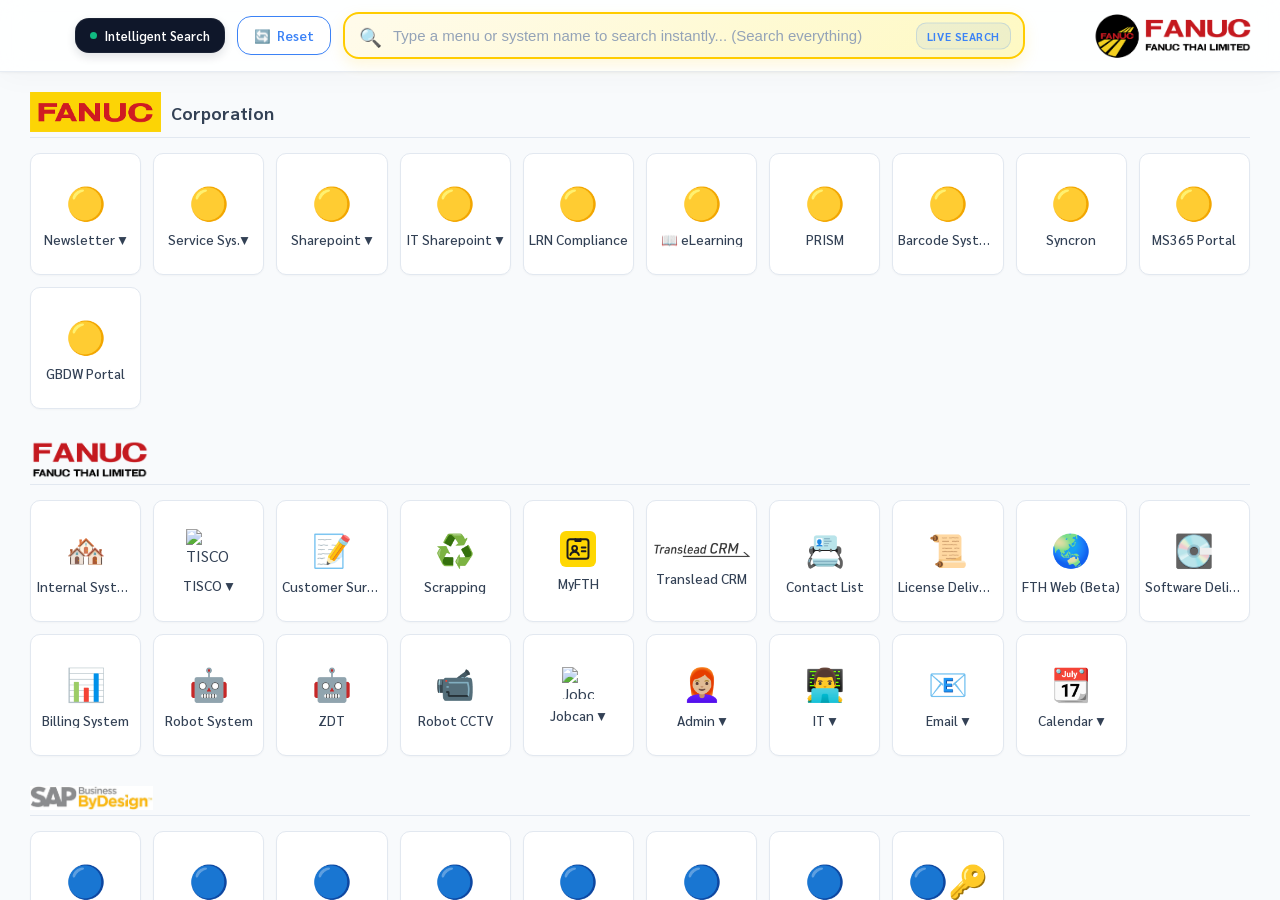
==== index.html @ 134bfa72 "MyFTH: move app to /myFTH/ (old /fth-one/ forwards), hub link updated - App folder fth-one -> myFTH " ====
<!DOCTYPE html>
<!-- Last updated: 2026-09-13 16:11 (commit by Weerachai) -->
<html lang="th">
<head>
    <meta charset="UTF-8">
    <meta name="viewport" content="width=device-width, initial-scale=1.0">
    <title>FTH One Links</title>
    <link rel="icon" type="image/png" href="images/favicon.png">
    <link rel="apple-touch-icon" href="images/favicon.png">
    <script>
        // เปลี่ยน IP/domain ของเซิร์ฟเวอร์ภายในตรงนี้ที่เดียว — ลิงก์ทั้งหมดที่มี class "lan-link" จะอัปเดตตาม
        const LAN_HOST = 'http://10.33.16.247';
    </script>
    <link href="https://fonts.googleapis.com/css2?family=Sarabun:wght@300;400;500;600&display=swap" rel="stylesheet">
    <style>
        /* --- ตั้งค่าพื้นฐาน --- */
        :root {
            --main-bg: #f8fafc;
            --accent-color: #3b82f6;
            --text-color: #334155;
            --success-color: #10b981;
        }

        body {
            font-family: 'Sarabun', sans-serif;
            margin: 0;
            display: flex;
            height: 100vh;
            background-color: var(--main-bg);
            overflow: hidden;
        }



        /* --- Main Content --- */
        main {
            flex: 1;
            display: flex;
            flex-direction: column;
            position: relative;
            margin-left: 0;
            width: 100%;
        }

        .top-bar {
            background: rgba(255, 255, 255, 0.85);
            backdrop-filter: blur(12px);
            -webkit-backdrop-filter: blur(12px);
            padding: 12px 24px;
            box-shadow: 0 4px 30px rgba(0, 0, 0, 0.03), 0 1px 3px rgba(0,0,0,0.05);
            display: flex;
            align-items: center;
            justify-content: space-between;
            z-index: 1000;
            position: sticky;
            top: 0;
            gap: 16px;
            border-bottom: 1px solid rgba(226, 232, 240, 0.8);
        }

        .search-container {
            display: flex;
            align-items: center;
            gap: 12px;
            flex: 1;
            width: 100%;
            max-width: 950px;
            margin: 0 auto;
        }

        .search-wrapper {
            position: relative;
            flex: 1;
            min-width: 0;
        }

        .search-input {
            width: 100%;
            padding: 13px 105px 13px 48px;
            border-radius: 16px;
            border: 2.5px solid #ffcc00;
            background: linear-gradient(135deg, #fffbeb, #fef9c3);
            font-size: 15px;
            font-weight: 600;
            color: #0f172a;
            outline: none;
            box-sizing: border-box;
            transition: all 0.25s cubic-bezier(0.4, 0, 0.2, 1);
            box-shadow: 0 6px 15px rgba(255, 204, 0, 0.15);
        }

        .search-input:focus {
            transform: translateY(-1px);
            border-color: #3b82f6;
            background: #ffffff;
            box-shadow: 0 12px 25px rgba(59, 130, 246, 0.2);
        }

        .search-input::placeholder {
            color: #94a3b8;
            font-weight: 400;
        }

        .search-shortcut-badge {
            position: absolute;
            right: 14px;
            top: 50%;
            transform: translateY(-50%);
            background: rgba(59, 130, 246, 0.08);
            border: 1px solid rgba(59, 130, 246, 0.2);
            color: #3b82f6;
            padding: 5px 10px;
            border-radius: 10px;
            font-size: 0.7rem;
            font-weight: 700;
            display: flex;
            align-items: center;
            gap: 4px;
            pointer-events: none;
            letter-spacing: 0.05em;
            transition: all 0.2s;
        }

        .search-wrapper:focus-within .search-shortcut-badge {
            background: linear-gradient(135deg, #3b82f6, #8b5cf6);
            color: white;
            border-color: transparent;
            box-shadow: 0 4px 8px rgba(59, 130, 246, 0.25);
        }

        .search-badge {
            background: #0f172a;
            color: #ffffff;
            padding: 8px 14px;
            border-radius: 14px;
            font-size: 0.8rem;
            font-weight: 600;
            display: flex;
            align-items: center;
            gap: 8px;
            box-shadow: 0 4px 10px rgba(15, 23, 42, 0.12);
            white-space: nowrap;
            border: 1px solid rgba(255, 255, 255, 0.05);
        }

        .live-dot {
            width: 7px;
            height: 7px;
            background-color: #10b981;
            border-radius: 50%;
            display: inline-block;
            animation: live-blink 1.5s infinite;
        }

        @keyframes live-blink {
            0% { transform: scale(1); opacity: 1; box-shadow: 0 0 0 0 rgba(16, 185, 129, 0.6); }
            70% { transform: scale(1.3); opacity: 0.4; box-shadow: 0 0 0 5px rgba(16, 185, 129, 0); }
            100% { transform: scale(1); opacity: 1; box-shadow: 0 0 0 0 rgba(16, 185, 129, 0); }
        }

        .btn-home {
            padding: 10px 16px;
            border-radius: 14px;
            border: 1px solid #cbd5e1;
            background: white;
            cursor: pointer;
            display: flex;
            align-items: center;
            gap: 6px;
            font-family: 'Sarabun';
            font-weight: 600;
            color: var(--text-color);
            white-space: nowrap;
            flex-shrink: 0;
            transition: all 0.2s;
            box-shadow: 0 2px 6px rgba(0,0,0,0.02);
        }

        .btn-home:hover {
            background: #f8fafc;
            border-color: #cbd5e1;
            transform: translateY(-1px);
            box-shadow: 0 4px 10px rgba(0,0,0,0.06);
        }

        .search-icon {
            position: absolute;
            left: 16px;
            top: 50%;
            transform: translateY(-50%);
            color: #3b82f6;
            font-size: 1.15rem;
            pointer-events: none;
            transition: all 0.2s;
        }

        .search-wrapper:focus-within .search-icon {
            color: #1d4ed8;
            transform: translateY(-50%) scale(1.08);
        }

        .content-area {
            flex: 1;
            padding: 20px 30px;
            overflow-y: auto;
            scroll-behavior: smooth;
        }

        .section-wrapper { margin-bottom: 30px; }

        .section-title {
            font-size: 1.1rem;
            color: var(--text-color);
            margin-bottom: 15px;
            font-weight: 600;
            display: flex;
            align-items: center;
            border-bottom: 1px solid #e2e8f0;
            padding-bottom: 5px;
        }

        .grid-links {
            display: grid;
            grid-template-columns: repeat(auto-fill, minmax(110px, 1fr)); 
            gap: 12px;
        }

        .link-box {
            background: white;
            padding: 15px 5px;
            border-radius: 10px;
            text-decoration: none;
            color: var(--text-color);
            display: flex;
            flex-direction: column;
            align-items: center;
            justify-content: center;
            box-shadow: 0 1px 2px rgba(0,0,0,0.03);
            border: 1px solid #e2e8f0;
            transition: all 0.15s;
            cursor: pointer;
            position: relative;
            min-height: 90px;
        }

        .link-box:hover {
            transform: translateY(-2px);
            box-shadow: 0 5px 15px rgba(0,0,0,0.08);
            border-color: var(--accent-color);
            color: var(--accent-color);
            z-index: 50;
        }

        .emoji-icon {
            font-size: 2rem;
            margin-bottom: 8px;
        }

        .link-name {
            font-weight: 500;
            font-size: 0.85rem;
            text-align: center;
            line-height: 1.2;
            overflow: hidden;
            white-space: nowrap;
            text-overflow: ellipsis;
            width: 100%;
            padding: 0 5px;
        }

        .dropdown-menu {
            display: none;
            position: absolute;
            top: 95%; 
            left: 0;
            width: 200px; 
            background: white;
            border: 1px solid #e2e8f0;
            border-radius: 8px;
            box-shadow: 0 10px 20px rgba(0,0,0,0.1);
            overflow: visible; 
            z-index: 101;
        }

        .link-box:hover .dropdown-menu,
        .link-box.active .dropdown-menu {
            display: block;
        }

        .link-box.active {
            border-color: var(--accent-color);
            box-shadow: 0 5px 15px rgba(0,0,0,0.08);
        }

        .sub-link {
            display: block;
            padding: 8px 12px;
            text-align: left;
            text-decoration: none;
            color: #334155;
            font-size: 0.85rem;
            border-bottom: 1px solid #f1f5f9;
        }
        .sub-link:hover { background-color: #eff6ff; color: var(--accent-color); }
        .sub-link:last-child { border-bottom: none; }

        /* --- VPN Copy Styling --- */
        .vpn-copy-container {
            padding: 10px 12px;
            background: #f8fafc;
            border-top: 1px solid #e2e8f0;
            display: flex;
            flex-direction: column;
            gap: 6px;
        }
        .vpn-label {
            font-size: 0.7rem;
            color: #64748b;
            font-weight: bold;
            text-transform: uppercase;
            letter-spacing: 0.025em;
        }
        .copy-btn {
            display: flex;
            align-items: center;
            justify-content: space-between;
            background: white;
            border: 1px solid #cbd5e1;
            padding: 6px 10px;
            border-radius: 6px;
            cursor: pointer;
            font-size: 0.75rem;
            color: var(--accent-color);
            transition: all 0.2s;
            width: 100%;
            box-sizing: border-box;
            word-break: break-all;
            text-align: left;
            font-family: 'Sarabun', sans-serif;
            outline: none;
        }
        .copy-btn:hover {
            background: #f1f5f9;
            border-color: var(--accent-color);
        }

        /* --- Hover Info Box --- */
        .hover-wrapper { position: relative; }
        .copy-box {
            display: none;
            position: absolute;
            left: 100%;
            top: -50px;
            width: 250px;
            background: #ffffff;
            border: 1px solid #cbd5e1;
            border-radius: 8px;
            padding: 15px;
            box-shadow: 5px 5px 20px rgba(0,0,0,0.2);
            z-index: 9999;
            font-size: 0.9rem;
            color: #334155;
            text-align: left;
        }
        .copy-box::before {
            content: "";
            position: absolute;
            top: 60px;
            right: 100%; 
            border-width: 8px;
            border-style: solid;
            border-color: transparent #ffffff transparent transparent;
        }
        .hover-wrapper:hover .copy-box { display: block; }

        footer {
            text-align: center;
            color: #cbd5e1;
            font-size: 0.75rem;
            margin-top: 30px;
            padding-bottom: 20px;
        }
        mark { background: yellow; color: black; border-radius: 2px; }

        /* --- Logo protection (deterrent only: no drag / long-press save / selection) --- */
        .section-title img, .brand-logo {
            pointer-events: none;
            user-select: none;
            -webkit-user-select: none;
            -webkit-user-drag: none;
            -webkit-touch-callout: none;
        }

        /* --- Responsive Styles for Mobile Layout --- */
        @media (max-width: 768px) {
            .brand-logo { display: none; }
            .top-bar {
                padding: 10px 14px;
                gap: 8px;
            }

            .search-container {
                gap: 8px;
            }

            /* Hide the Intelligent Search badge on mobile to free up space */
            .search-badge {
                display: none;
            }

            /* Hide shortcut badge on mobile since there are no physical keyboard shortcuts */
            .search-shortcut-badge {
                display: none;
            }

            /* Optimize input sizing and typing padding on mobile */
            .search-input {
                padding: 10px 14px 10px 42px;
                font-size: 14px;
                border-radius: 12px;
                border-width: 2px;
            }

            .search-icon {
                left: 14px;
                font-size: 1rem;
            }

            .btn-home {
                padding: 8px 12px;
                border-radius: 12px;
                font-size: 0.85rem;
            }
        }

    </style>
</head>
<body>

<main>
    <div class="top-bar">
        <div class="search-container">
            <div class="search-badge">
                <span class="live-dot"></span>
                <span>Intelligent Search</span>
            </div>
            <button onclick="clearSearch()" class="btn-home" style="color: var(--accent-color); border-color: var(--accent-color);">
                🔄 <span>Reset</span>
            </button>
            <div class="search-wrapper">
                <span class="search-icon">🔍</span>
                <input type="text" id="searchInput" class="search-input" placeholder="Type a menu or system name to search instantly... (Search everything)" />
                <div class="search-shortcut-badge">
                    <span>LIVE SEARCH</span>
                </div>
            </div>
        </div>
        <img class="brand-logo" src="images/FANUC%20THAI%20LIMITED.png" alt="FANUC THAI LIMITED" style="height: 52px; width: auto; flex-shrink: 0; margin: -4px 0;">
    </div>

    <div class="content-area">
        <div id="FHQ" class="section-wrapper">
            <div class="section-title">
                <img src="[data-uri]" alt="FHQ" style="height: 40px; margin-right: 10px; object-fit: contain;">
                <b>Corporation</b>
            </div>
            <div class="grid-links">
                <div class="link-box">
                    <span class="emoji-icon">🟡</span> <span class="link-name">Newsletter ▼</span>
                    <div class="dropdown-menu">
                        <a href="#" data-path="/fth/Newsletter/Vol4.pdf" target="_blank" class="sub-link lan-link">Vol.4 Storage Media</a>
                        <a href="#" data-path="/fth/Newsletter/Vol3.pdf" target="_blank" class="sub-link lan-link">Vol.3 Password</a>
                        <a href="#" data-path="/fth/Newsletter/Vol2.pdf" target="_blank" class="sub-link lan-link">Vol.2 AI</a>
                        <a href="#" data-path="/fth/Newsletter/Vol1.pdf" target="_blank" class="sub-link lan-link">Vol.1 Social Eng</a>
                    </div>
                </div>

                <div class="link-box">
                    <span class="emoji-icon">🟡</span> <span class="link-name">Service Sys.▼</span>
                    <div class="dropdown-menu">
                        <a href="https://ftdb.one.fanuc.com/sites/techdocs/common" target="_blank" class="sub-link">TechDocs</a>
                        <a href="http://srsearch.one.fanuc.com/" target="_blank" class="sub-link">SR Search</a>
                        <div class="hover-wrapper">
                            <a href="http://do.all.fanuc.co.jp/fanuc/html5/login.html?" target="_blank" class="sub-link">Do!Book ℹ️</a>
                            <div class="copy-box">
                                <div style="font-weight: bold; color: #3b82f6;">Device Authorization:</div>
                                ID: <b>APAC</b> | Pass: <b>MvMAKq85</b>
                            </div>
                        </div>
                        <a href="https://alarmsearch.one.fanuc.com/Search.aspx" target="_blank" class="sub-link">Alarm & Parameter</a>
                        <a href="http://dparts.one.fanuc.com/" target="_blank" class="sub-link">Digital Parts Manual</a>
                        <a href="http://fhq00007e35.all.fanuc.co.jp/redmine/login" target="_blank" class="sub-link">IoT RedMine</a>
                        <a href="https://www3.business.fanuc.co.jp/CNC/option/Overseas/socm01p01/" target="_blank" class="sub-link">Option</a>
                        <a href="http://143.201.202.5/IFSS/ifcm01p01" target="_blank" class="sub-link">GSIS (Office)</a>
                        <a href="http://gsis.one.fanuc.com/IFSS/ifcm01p01/" target="_blank" class="sub-link">GSIS (Outside)</a>
                        <a href="https://bomgenerator.one.fanuc.com/bomgenerator/" target="_blank" class="sub-link">BOM GENERATOR</a>
						<a href="https://ftp.one.fanuc.com/" target="_blank" class="sub-link">FTP of FANUC</a>		
                    </div>
                </div>

                <div class="link-box">
                    <span class="emoji-icon">🟡</span> <span class="link-name">Sharepoint ▼</span>
                    <div class="dropdown-menu">
                        <a href="https://fanuc.sharepoint.com/" target="_blank" class="sub-link">Main</a>
                        <a href="https://fanuc-my.sharepoint.com/" target="_blank" class="sub-link">Own One-Drive</a>
                        <a href="https://fanuc.sharepoint.com/sites/FHQ-G-GlobalService/FSC/SitePages/Home.aspx" target="_blank" class="sub-link">FSC</a>
                        <a href="https://fanuc.sharepoint.com/sites/FHQ-G-GlobalService/SitePages/Home.aspx" target="_blank" class="sub-link">Global Service Site</a>
                        <a href="https://fanuc.sharepoint.com/sites/FHQ-G-2020L0003/IA/IA_FTH2025/Shared%20Documents" target="_blank" class="sub-link">Internal Audit</a>
                        <a href="https://fanuc.sharepoint.com/sites/FHQ-G-2025B0002" target="_blank" class="sub-link">Information Security</a>
                        <a href="https://fanuc.sharepoint.com/sites/FHQ-G-2025F0001" target="_blank" class="sub-link">South East Asia</a>
                        <a href="https://fanuc.sharepoint.com/sites/FHQ-G-2025C0002/SitePages/Regulations-in-each.aspx" target="_blank" class="sub-link">Regulations in FTH</a>
						<a href="https://fanuc.sharepoint.com/sites/FHQ-G-2025D0002" target="_blank" class="sub-link">FIELD system Basic Package Global Sales HUB</a>
                    </div>
                </div>

                <div class="link-box">
                    <span class="emoji-icon">🟡</span> <span class="link-name">IT Sharepoint ▼</span>
                    <div class="dropdown-menu">
                        <a href="https://fanuc.sharepoint.com/sites/FHQ-G-2018G0001/SitePages/Home.aspx" target="_blank" class="sub-link">GBDW</a>
                        <a href="https://fanuc.sharepoint.com/sites/FHQ-G-2018K0001/SitePages/Global-IT.aspx" target="_blank" class="sub-link">Global IT</a>
                        <a href="https://fanuc-my.sharepoint.com/:p:/r/personal/tatebe_ryuto_fanuc_co_jp/_layouts/15/Doc.aspx?sourcedoc=%7BB1828016-93B1-494B-BB3D-D354DC9EB0E0%7D&amp;file=Fanuc_SiteSurvey_Vision_of_IT_V20260209.pptx&amp;action=edit&amp;mobileredirect=true" target="_blank" class="sub-link">IT Audit: IT Strategy</a>
                        <a href="https://fanuc.sharepoint.com/:x:/r/sites/FHQ-L-809/internal/_layouts/15/Doc.aspx?sourcedoc=%7BA98F9D03-4995-4B1B-BFBE-4C4E406436BF%7D&amp;file=Fanuc_SiteSurveySheet_V20260312_before.xlsx&amp;action=default&amp;mobileredirect=true" target="_blank" class="sub-link">IT Audit: Fanuc SiteSurvey</a>
                        <a href="https://fanuc.sharepoint.com/:x:/r/sites/FHQ-G-2018K0001/_layouts/15/Doc.aspx?sourcedoc=%7B833DD127-EF7B-4F2E-8F88-20E87222EB90%7D&amp;file=191015_GITC_FANUCGroup_ITServices.xlsx&amp;action=default&amp;mobileredirect=true" target="_blank" class="sub-link">IT Audit: ITServices</a>
                        <a href="https://fanuc.sharepoint.com/:p:/r/teams/GCC2025_IT_Agenda_Proj_GLB/" target="_blank" class="sub-link">GCC IT Agenda</a>
                        <a href="https://fanuc.sharepoint.com/sites/FHQ-G-2018K0001/Meetings/Forms/AllItems.aspx" target="_blank" class="sub-link">GITC Quarterly Meeting</a>
                        <a href="https://fanuc.sharepoint.com/sites/FHQ-G-2021J0001/Shared%20Documents/Forms/AllItems.aspx?viewpath=%2Fsites%2FFHQ%2DG%2D2021J0001%2FShared%20Documents%2FForms%2FAllItems%2Easpx" target="_blank" class="sub-link">PC Software Delivery</a>
                    </div>
                </div>

                <a href="https://fanuc-jp-console.lrn.com/" target="_blank" class="link-box"><span class="emoji-icon">🟡</span><span class="link-name">LRN Compliance</span></a>
                <a href="https://fanuc.ws03-securityeducation.com/login" target="_blank" class="link-box"><span class="emoji-icon">🟡</span><span class="link-name">📖 eLearning</span></a>
                <a href="http://10.36.1.12/prism/commond/default.aspx" target="_blank" class="link-box"><span class="emoji-icon">🟡</span><span class="link-name">PRISM</span></a>
                <a href="http://10.36.1.12/PRBSSolution/prcm01p01/" target="_blank" class="link-box"><span class="emoji-icon">🟡</span><span class="link-name">Barcode System</span></a>
                <a href="https://fanuc-inventory.syncroncloud.com/views/security/login/login.xhtml" target="_blank" class="link-box"><span class="emoji-icon">🟡</span><span class="link-name">Syncron</span></a>
				<a href="https://portal.office.com/account" target="_blank" class="link-box"><span class="emoji-icon">🟡</span><span class="link-name">MS365 Portal</span></a>
                <a href="#" data-path="/gbdw/" target="_blank" class="link-box lan-link"><span class="emoji-icon">🟡</span><span class="link-name">GBDW Portal</span></a>
            </div>
        </div>

        <div id="FTH" class="section-wrapper">
            <div class="section-title">
                <img src="images/fth.png" alt="FTH Links" style="height: 40px; object-fit: contain;">
            </div>
            <div class="grid-links">
                <a href="#" data-path="/IT" target="_blank" class="link-box lan-link"><span class="emoji-icon">🏘️</span><span class="link-name">Internal System</span></a>
				<div class="link-box">
					<img src="https://images.seeklogo.com/logo-png/37/1/tisco-logo-png_seeklogo-373898.png" alt="TISCO Logo" style="height: 40px; max-width: 45px; object-fit: contain; margin-bottom: 8px;">
					<span class="link-name">TISCO ▼</span>
					<div class="dropdown-menu">
						<a href="https://www.ess-center.com/" target="_blank" class="sub-link" style="font-weight: bold; color: var(--accent-color); padding-bottom: 2px; display: flex; align-items: center; justify-content: space-between;">
							<span>ESS (e-Pay Slip) 🌐</span>
						</a>
						<div style="padding: 2px 12px 8px 12px; border-bottom: 1px solid #f1f5f9; display: flex; align-items: center; gap: 6px; justify-content: flex-start;">
							<span style="font-size: 0.72rem; color: #64748b; white-space: nowrap;">Company Code: <strong style="color: #1e293b; font-size: 0.75rem;">274</strong></span>
							<button class="copy-btn" onclick="copyESSCode(this, '274')" style="padding: 2px 5px; font-size: 0.65rem; border-radius: 4px; display: inline-flex; align-items: center; gap: 2px; width: auto; background: #f8fafc; border: 1px solid #cbd5e1; white-space: nowrap; color: #3b82f6;">
								<span>📋 Copy</span>
							</button>
						</div>
						<a href="https://pvd.tiscoasset.com/" target="_blank" class="sub-link" style="font-weight: bold; color: var(--accent-color); display: flex; align-items: center; justify-content: space-between;">
							<span>Provident Fund 🌐</span>
						</a>
					</div>
				</div>


                <a href="https://one.fanucth.co.th/survey.html" target="_blank" class="link-box"><span class="emoji-icon">📝</span><span class="link-name">Customer Survey</span></a>
                <a href="https://one.fanucth.co.th/scrap.html" target="_blank" class="link-box"><span class="emoji-icon">♻️</span><span class="link-name">Scrapping</span></a>
                <a href="https://one.fanucth.co.th/myFTH/" target="_blank" class="link-box"><span class="emoji-icon"><svg viewBox="0 0 48 48" width="36" height="36" role="img" aria-label="MyFTH" style="display:block;margin:0 auto"><rect width="48" height="48" rx="8" fill="#FFD702"/><g fill="none" stroke="#1b1b1f" stroke-width="2.6" stroke-linecap="round" stroke-linejoin="round"><rect x="10" y="11" width="28" height="26" rx="3.5"/><path d="M20.5 11v2.2h7V11"/><circle cx="19.5" cy="23" r="3.2"/><path d="M13.8 32c.8-3 3-4.4 5.7-4.4s4.9 1.4 5.7 4.4M29 22h5M29 27h5"/></g></svg></span><span class="link-name">MyFTH</span></a>
                <a href="https://crm.translead.app/" target="_blank" class="link-box" style="padding-left: 2px; padding-right: 2px;"><img src="images/Translead.png" alt="Translead CRM" style="width: 100%; height: auto; margin: 4px 0 10px;"><span class="link-name">Translead CRM</span></a>
                <a href="#" data-path="/IT/User/" target="_blank" class="link-box lan-link"><span class="emoji-icon">📇</span><span class="link-name">Contact List</span></a>
			    <a href="http://10.33.16.246/index.html" target="_blank" class="link-box"><span class="emoji-icon">📜</span><span class="link-name">License Delivery Manager</span></a>
                <a href="#" data-path="/fanucthai" target="_blank" class="link-box lan-link"><span class="emoji-icon">🌏</span><span class="link-name">FTH Web (Beta)</span></a>
                <a href="#" data-path="/fth/PC_Software_Delivery.html" target="_blank" class="link-box lan-link"><span class="emoji-icon">💽</span><span class="link-name">Software Delivery</span></a>
                <a href="http://accountserver:8080/fanuc/authentication/" target="_blank" class="link-box"><span class="emoji-icon">📊</span><span class="link-name">Billing System</span></a>
                <a href="#" data-path="/fth/robot_dem.html" target="_blank" class="link-box lan-link"><span class="emoji-icon">🤖</span><span class="link-name">Robot System</span></a>
				<a href="https://10.33.16.213/" target="_blank" class="link-box"><span class="emoji-icon">🤖</span><span class="link-name">ZDT</span></a>
                <a href="https://aps1-vms.tplinkcloud.com/#/vms/video" target="_blank" class="link-box"><span class="emoji-icon">📹</span><span class="link-name">Robot CCTV</span></a>

                <div class="link-box">
                    <img src="https://ssl.jobcan.jp/favicon.ico" alt="Jobcan Icon" style="width: 32px; height: 32px; margin-bottom: 8px;">
                    <span class="link-name">Jobcan ▼</span>
                    <div class="dropdown-menu">
                        <a href="https://ssl.jobcan.jp/login/pc-employee-global?lang_code=en" target="_blank" class="sub-link">For Staff</a>
                        <a href="https://ssl.jobcan.jp/login/client?lang_code=en" target="_blank" class="sub-link">For Manager</a>
                        <a href="http://ra05.jobcan.in.th/login/index.php" target="_blank" class="sub-link">For Admin</a>
						<a href="Manual/JOBCAN Manual [TH].pdf" target="_blank" class="sub-link">JOBCAN Manual [TH]</a>
                    </div>
                </div>

                <div class="link-box">
                    <span class="emoji-icon">👩🏼‍🦰</span> <span class="link-name">Admin ▼</span>
                    <div class="dropdown-menu">
                        <a href="http://10.33.16.120/" target="_blank" class="sub-link">CCTV 1</a>
                        <a href="http://10.33.16.121/" target="_blank" class="sub-link">CCTV 2</a>
                    </div>
                </div>

                <div class="link-box">
                    <span class="emoji-icon">👨‍💻</span> <span class="link-name">IT ▼</span>
                    <div class="dropdown-menu">
                        <a href="#" data-path="/fth/downloads/anyconnect-win-4.10.03104.msi" target="_blank" class="sub-link lan-link">📥 Download Cisco VPN</a>
                        
                        <div class="vpn-copy-container">
                            <div class="vpn-label">VPN Server Address:</div>
                            <button class="copy-btn" onclick="copyVPNAddress(this, 'vpn4.fanuc.co.jp/common/')">
                                <span>vpn4.fanuc.co.jp/common/</span>
                                <span>📋</span>
                            </button> 
                        </div>

                        <a href="https://security.microsoft.com/" target="_blank" class="sub-link">MDE Admin Console</a>
                        <a href="https://corp4.ais-idc.com/cacti/index.php" target="_blank" class="sub-link">Bandwidth Monitor</a>
						<a href="https://10.33.16.245/era/" target="_blank" class="sub-link">Eset Web Console</a>
                        <a href="http://10.33.16.200" target="_blank" class="sub-link">AP Controller</a>
                        <a href="https://mailawn.thaicloudsolutions.com/login/" target="_blank" class="sub-link">Email Admin</a>
<!-- 					<a href="http://10.33.16.111/tool" target="_blank" class="sub-link">Tool (Old)</a>
                        <a href="http://10.33.16.111/sitesearch" target="_blank" class="sub-link">Sitesearch (Old)</a> -->
                    </div>
                </div>

                <div class="link-box">
                    <span class="emoji-icon">📧</span> <span class="link-name">Email ▼</span>
                    <div class="dropdown-menu">
                        <a href="https://outlook.office365.com/mail/?realm=fth.fanuc.com" target="_blank" class="sub-link">Webmail (.com)</a>
                        <a href="https://mailawn.thaicloudsolutions.com/webmail/" target="_blank" class="sub-link">Webmail (.co.th)</a>
                        <a href="https://antispamawn.thaicloudsolutions.com/login.php" target="_blank" class="sub-link">SPAM Quarantine</a>
                        <a href="Manual/How to setup email of Outlook.pdf" target="_blank" class="sub-link">Manual: Setup from MS Outlook</a>
                        <a href="Manual/How to setup email on iOS.pdf" target="_blank" class="sub-link">Manual: Setup from iOS</a>
                        <a href="Manual/How to setup email on Android.pdf" target="_blank" class="sub-link">Manual: Setup from Android</a>
                    </div>
                </div>

                <div class="link-box">
                    <span class="emoji-icon">📆</span> <span class="link-name">Calendar ▼</span>
                    <div class="dropdown-menu">
                        <a href="FTH Working Calendar 2026.pdf" target="_blank" class="sub-link">FTH Calendar 2026</a>
                        <a href="FHQ Working Calendar 2026.pdf" target="_blank" class="sub-link">FHQ Calendar 2026</a>
                    </div>
                </div>
            </div>
        </div>

        <div id="SAPBYD" class="section-wrapper">
            <div class="section-title">
                <img src="[data-uri]" alt="SAPBYD" style="height: 24px; margin-right: 10px; object-fit: contain;">
            </div>
            <div class="grid-links">
                <a href="https://my423061-sso.businessbydesign.cloud.sap/" target="_blank" class="link-box"><span class="emoji-icon">🔵</span><span class="link-name">Product Tenant</span></a>
                <a href="https://my425419-sso.businessbydesign.cloud.sap/" target="_blank" class="link-box"><span class="emoji-icon">🔵</span><span class="link-name">Test (ROLL OUT)</span></a>
                <a href="https://my431413-sso.businessbydesign.cloud.sap/" target="_blank" class="link-box"><span class="emoji-icon">🔵</span><span class="link-name">Test (AGILE)</span></a>
                <a href="https://oneayle.sharepoint.com/sites/Ext_OneAyle_FANUC" target="_blank" class="link-box"><span class="emoji-icon">🔵</span><span class="link-name">OA-FANUC</span></a>
                <a href="https://fanuc.sharepoint.com/sites/FHQ-G-2022L0001/sap_common/SitePages/Community%20Home.aspx" target="_blank" class="link-box"><span class="emoji-icon">🔵</span><span class="link-name">Common 8 Cos.</span></a>
                <a href="http://10.33.16.111/fth/material/Multi-Factor_Authen_M365.pdf" target="_blank" class="link-box"><span class="emoji-icon">🔵</span><span class="link-name">Manual Setup MS365</span></a>
                <a href="https://cct.sde.cloud.sap/analytics" target="_blank" class="link-box"><span class="emoji-icon">🔵</span><span class="link-name">Cloud Check Tool</span></a>
                <a href="https://mysignins.microsoft.com/security-info" target="_blank" class="link-box"><span class="emoji-icon">🔵🔑</span><span class="link-name">MFA Auth</span></a>
            </div>
        </div>
        
        <footer>One Links v1.4 | Updated 2026-09-24</footer>
    </div>
</main>

<script>
    // --- ฟังก์ชันคัดลอก VPN Address (ปรับปรุงใหม่) ---
    function copyVPNAddress(btn, text) {
        // วิธีหลัก: ใช้ Clipboard API
        if (navigator.clipboard && window.isSecureContext) {
            navigator.clipboard.writeText(text).then(() => {
                showCopySuccess(btn);
            }).catch(err => {
                fallbackCopy(btn, text);
            });
        } else {
            // วิธีสำรอง: กรณี Browser ไม่รองรับ หรือไม่ใช่ HTTPS
            fallbackCopy(btn, text);
        }
    }

    function copyESSCode(btn, text) {
        if (navigator.clipboard && window.isSecureContext) {
            navigator.clipboard.writeText(text).then(() => {
                showCopySuccess(btn);
            }).catch(err => {
                fallbackCopy(btn, text);
            });
        } else {
            fallbackCopy(btn, text);
        }
    }

    function fallbackCopy(btn, text) {
        const textArea = document.createElement("textarea");
        textArea.value = text;
        textArea.style.position = "fixed"; 
        textArea.style.left = "-9999px";
        textArea.style.top = "0";
        document.body.appendChild(textArea);
        textArea.focus();
        textArea.select();
        try {
            const successful = document.execCommand('copy');
            if (successful) showCopySuccess(btn);
        } catch (err) {
            console.error('Fallback Copy Failed', err);
        }
        document.body.removeChild(textArea);
    }

    function showCopySuccess(btn) {
        const originalHTML = btn.innerHTML;
        btn.style.color = "#10b981";
        btn.style.borderColor = "#10b981";
        btn.innerHTML = "<span>Copied!</span><span>✅</span>";
        
        setTimeout(() => {
            btn.style.color = "";
            btn.style.borderColor = "";
            btn.innerHTML = originalHTML;
        }, 2000);
    }

    // --- ฟังก์ชันเคลียร์ค่า ---
    function clearSearch() {
        const input = document.getElementById('searchInput');
        input.value = "";
        const event = new Event('keyup');
        input.dispatchEvent(event);
        document.querySelector('.content-area').scrollTop = 0;
    }

// --- ระบบค้นหาครอบคลุมทุกส่วน (แก้ไขเพื่อรองรับ 3 ฟิลด์ใหม่) ---
const searchInput = document.getElementById('searchInput');
searchInput.addEventListener('keyup', function() {
    const filter = searchInput.value.toLowerCase().trim();
    const sections = document.querySelectorAll('.section-wrapper');

    sections.forEach(section => {
        const sectionTitle = section.querySelector('.section-title');
        const sectionTitleText = sectionTitle ? sectionTitle.textContent.toLowerCase() : "";
        const isSectionMatch = filter !== "" && sectionTitleText.includes(filter);
        
        let hasVisibleLinks = false;
        const links = section.querySelectorAll('.link-box');

        links.forEach(link => {
            const mainNameElement = link.querySelector('.link-name');
            const subLinks = link.querySelectorAll('.sub-link');
            
            // เก็บค่า Original Text รวมถึงฟิลด์ใหม่ (Brand, Model, S/N) ถ้ามี
            if (!link.dataset.originalText) link.dataset.originalText = mainNameElement.textContent;
            
            // ดึงข้อมูลฟิลด์ใหม่จาก Dataset (ถ้าคุณมีการใส่ไว้ใน HTML link-box)
            const brandText = (link.dataset.pcBrand || "").toLowerCase();
            const modelText = (link.dataset.pcModel || "").toLowerCase();
            const snText = (link.dataset.pcSn || "").toLowerCase();
            
            let isLinkMatch = false;
            const mainText = link.dataset.originalText.toLowerCase();

            // ตรวจสอบการค้นหาใน Sub Links
            subLinks.forEach(sub => {
                if (!sub.dataset.originalText) sub.dataset.originalText = sub.textContent;
                const subText = sub.dataset.originalText.toLowerCase();
                
                if (filter !== "" && subText.includes(filter)) {
                    isLinkMatch = true;
                    const regex = new RegExp(`(${filter})`, 'gi');
                    sub.innerHTML = sub.dataset.originalText.replace(regex, '<mark>$1</mark>');
                } else {
                    sub.innerHTML = sub.dataset.originalText;
                }
            });

            // ตรวจสอบการค้นหาในฟิลด์หลัก และ 3 ฟิลด์ใหม่ (Brand, Model, S/N)
            if (filter !== "" && (mainText.includes(filter) || brandText.includes(filter) || modelText.includes(filter) || snText.includes(filter))) {
                isLinkMatch = true;
                const regex = new RegExp(`(${filter})`, 'gi');
                mainNameElement.innerHTML = link.dataset.originalText.replace(regex, '<mark>$1</mark>');
            } else {
                mainNameElement.innerHTML = link.dataset.originalText;
            }

            // การแสดงผล Link Box
            if (filter === "") {
                link.style.display = "flex";
                link.classList.remove('active'); 
                hasVisibleLinks = true;
            } else if (isLinkMatch || isSectionMatch) {
                link.style.display = "flex";
                // ถ้า Match ที่ Sub-link ให้เปิด Dropdown อัตโนมัติ
                if (isLinkMatch && subLinks.length > 0) link.classList.add('active');
                else link.classList.remove('active');
                hasVisibleLinks = true;
            } else {
                link.style.display = "none";
                link.classList.remove('active');
            }
        });

        if (filter === "") section.style.display = "block";
        else section.style.display = hasVisibleLinks ? "block" : "none";
    });
});

// --- แก้ไขปัญหาเมนูย่อยกดไม่ได้บนมือถือ ---
document.querySelectorAll('.link-box').forEach(box => {
    // เพิ่ม Event Listener เฉพาะปุ่มที่มีเมนูย่อย
    if(box.querySelector('.dropdown-menu')) {
        box.addEventListener('click', function(e) {
            // ปล่อยให้ลิงก์ด้านในทำงานตามปกติ
            if (e.target.closest('.dropdown-menu')) return;
            
            // ป้องกันเหตุการณ์เริ่มต้นถ้าหากไม่ใช่ลิงก์ปกติ
            e.preventDefault();

            // ปิดเมนูอื่นๆ
            document.querySelectorAll('.link-box.active').forEach(other => {
                if (other !== this) other.classList.remove('active');
            });

            // เปิด/ปิดเมนูปัจจุบัน
            this.classList.toggle('active');
        });
    }
});

// กดพื้นที่ว่างเพื่อปิดเมนู
document.addEventListener('click', function(e) {
    if (!e.target.closest('.link-box')) {
        document.querySelectorAll('.link-box.active').forEach(box => {
            box.classList.remove('active');
        });
    }
});

// เติม href ให้ลิงก์ที่ชี้เข้าเซิร์ฟเวอร์ภายใน (LAN_HOST) — แก้ IP แค่จุดเดียวด้านบนของไฟล์
document.querySelectorAll('.lan-link').forEach(el => {
    el.href = LAN_HOST + el.dataset.path;
});


// ป้องกันการลากหรือคลิกขวาเซฟรูปโลโก้ (ช่วยกันได้เฉพาะการก๊อปแบบทั่วไป)
document.addEventListener('contextmenu', e => { if (e.target.closest('.section-title, .brand-logo') || e.target.tagName === 'IMG') e.preventDefault(); });
document.addEventListener('dragstart', e => { if (e.target.tagName === 'IMG') e.preventDefault(); });
</script>
</body>
</html>
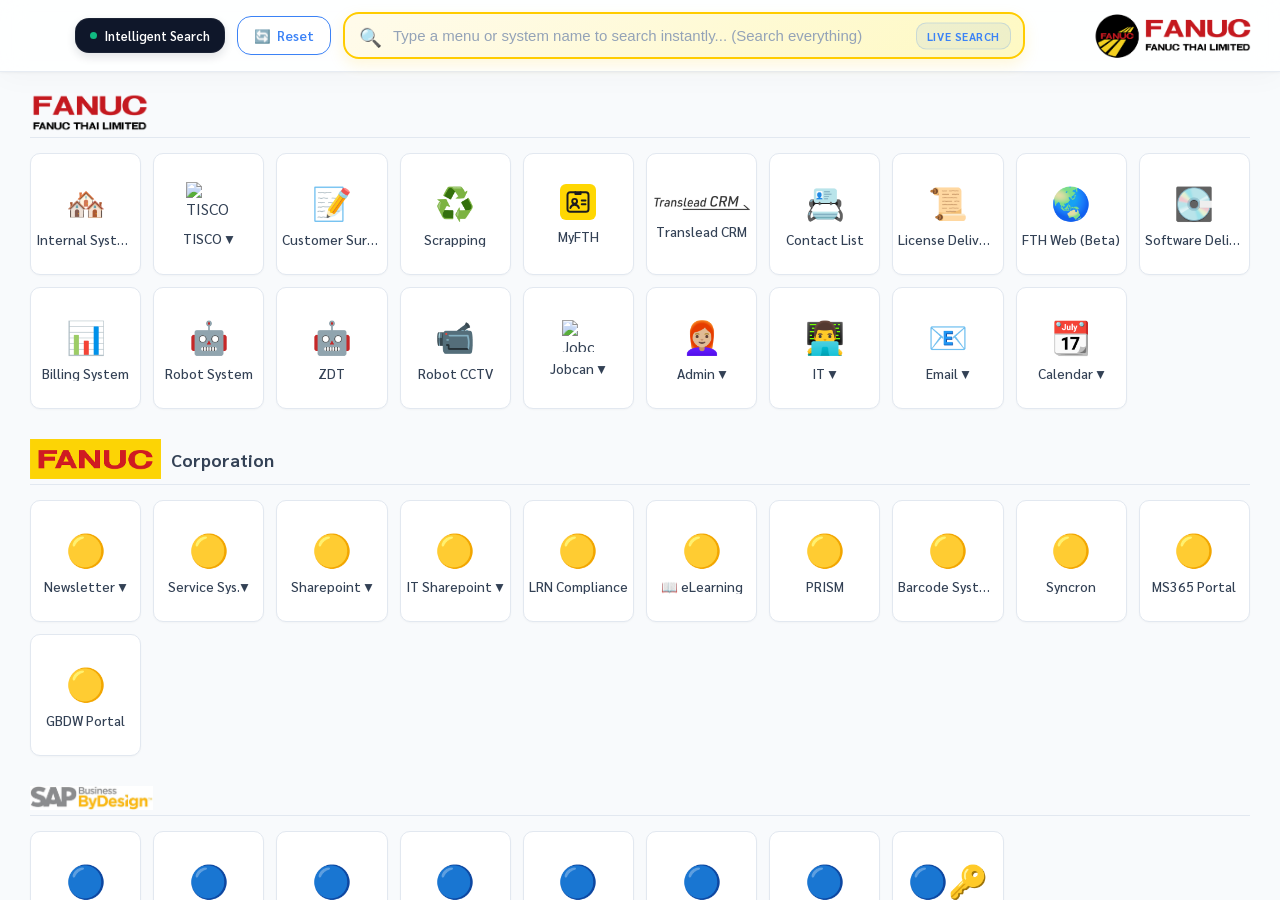
==== commit d42ab028: "Hub: FANUC Thai Limited section first, then FANUC Corporation; MyFTH path is now /MyFTH/ - index.htm" ====
--- a/index.html
+++ b/index.html
@@ -459,84 +459,6 @@
     </div>
 
     <div class="content-area">
-        <div id="FHQ" class="section-wrapper">
-            <div class="section-title">
-                <img src="[data-uri]" alt="FHQ" style="height: 40px; margin-right: 10px; object-fit: contain;">
-                <b>Corporation</b>
-            </div>
-            <div class="grid-links">
-                <div class="link-box">
-                    <span class="emoji-icon">🟡</span> <span class="link-name">Newsletter ▼</span>
-                    <div class="dropdown-menu">
-                        <a href="#" data-path="/fth/Newsletter/Vol4.pdf" target="_blank" class="sub-link lan-link">Vol.4 Storage Media</a>
-                        <a href="#" data-path="/fth/Newsletter/Vol3.pdf" target="_blank" class="sub-link lan-link">Vol.3 Password</a>
-                        <a href="#" data-path="/fth/Newsletter/Vol2.pdf" target="_blank" class="sub-link lan-link">Vol.2 AI</a>
-                        <a href="#" data-path="/fth/Newsletter/Vol1.pdf" target="_blank" class="sub-link lan-link">Vol.1 Social Eng</a>
-                    </div>
-                </div>
-
-                <div class="link-box">
-                    <span class="emoji-icon">🟡</span> <span class="link-name">Service Sys.▼</span>
-                    <div class="dropdown-menu">
-                        <a href="https://ftdb.one.fanuc.com/sites/techdocs/common" target="_blank" class="sub-link">TechDocs</a>
-                        <a href="http://srsearch.one.fanuc.com/" target="_blank" class="sub-link">SR Search</a>
-                        <div class="hover-wrapper">
-                            <a href="http://do.all.fanuc.co.jp/fanuc/html5/login.html?" target="_blank" class="sub-link">Do!Book ℹ️</a>
-                            <div class="copy-box">
-                                <div style="font-weight: bold; color: #3b82f6;">Device Authorization:</div>
-                                ID: <b>APAC</b> | Pass: <b>MvMAKq85</b>
-                            </div>
-                        </div>
-                        <a href="https://alarmsearch.one.fanuc.com/Search.aspx" target="_blank" class="sub-link">Alarm & Parameter</a>
-                        <a href="http://dparts.one.fanuc.com/" target="_blank" class="sub-link">Digital Parts Manual</a>
-                        <a href="http://fhq00007e35.all.fanuc.co.jp/redmine/login" target="_blank" class="sub-link">IoT RedMine</a>
-                        <a href="https://www3.business.fanuc.co.jp/CNC/option/Overseas/socm01p01/" target="_blank" class="sub-link">Option</a>
-                        <a href="http://143.201.202.5/IFSS/ifcm01p01" target="_blank" class="sub-link">GSIS (Office)</a>
-                        <a href="http://gsis.one.fanuc.com/IFSS/ifcm01p01/" target="_blank" class="sub-link">GSIS (Outside)</a>
-                        <a href="https://bomgenerator.one.fanuc.com/bomgenerator/" target="_blank" class="sub-link">BOM GENERATOR</a>
-						<a href="https://ftp.one.fanuc.com/" target="_blank" class="sub-link">FTP of FANUC</a>		
-                    </div>
-                </div>
-
-                <div class="link-box">
-                    <span class="emoji-icon">🟡</span> <span class="link-name">Sharepoint ▼</span>
-                    <div class="dropdown-menu">
-                        <a href="https://fanuc.sharepoint.com/" target="_blank" class="sub-link">Main</a>
-                        <a href="https://fanuc-my.sharepoint.com/" target="_blank" class="sub-link">Own One-Drive</a>
-                        <a href="https://fanuc.sharepoint.com/sites/FHQ-G-GlobalService/FSC/SitePages/Home.aspx" target="_blank" class="sub-link">FSC</a>
-                        <a href="https://fanuc.sharepoint.com/sites/FHQ-G-GlobalService/SitePages/Home.aspx" target="_blank" class="sub-link">Global Service Site</a>
-                        <a href="https://fanuc.sharepoint.com/sites/FHQ-G-2020L0003/IA/IA_FTH2025/Shared%20Documents" target="_blank" class="sub-link">Internal Audit</a>
-                        <a href="https://fanuc.sharepoint.com/sites/FHQ-G-2025B0002" target="_blank" class="sub-link">Information Security</a>
-                        <a href="https://fanuc.sharepoint.com/sites/FHQ-G-2025F0001" target="_blank" class="sub-link">South East Asia</a>
-                        <a href="https://fanuc.sharepoint.com/sites/FHQ-G-2025C0002/SitePages/Regulations-in-each.aspx" target="_blank" class="sub-link">Regulations in FTH</a>
-						<a href="https://fanuc.sharepoint.com/sites/FHQ-G-2025D0002" target="_blank" class="sub-link">FIELD system Basic Package Global Sales HUB</a>
-                    </div>
-                </div>
-
-                <div class="link-box">
-                    <span class="emoji-icon">🟡</span> <span class="link-name">IT Sharepoint ▼</span>
-                    <div class="dropdown-menu">
-                        <a href="https://fanuc.sharepoint.com/sites/FHQ-G-2018G0001/SitePages/Home.aspx" target="_blank" class="sub-link">GBDW</a>
-                        <a href="https://fanuc.sharepoint.com/sites/FHQ-G-2018K0001/SitePages/Global-IT.aspx" target="_blank" class="sub-link">Global IT</a>
-                        <a href="https://fanuc-my.sharepoint.com/:p:/r/personal/tatebe_ryuto_fanuc_co_jp/_layouts/15/Doc.aspx?sourcedoc=%7BB1828016-93B1-494B-BB3D-D354DC9EB0E0%7D&amp;file=Fanuc_SiteSurvey_Vision_of_IT_V20260209.pptx&amp;action=edit&amp;mobileredirect=true" target="_blank" class="sub-link">IT Audit: IT Strategy</a>
-                        <a href="https://fanuc.sharepoint.com/:x:/r/sites/FHQ-L-809/internal/_layouts/15/Doc.aspx?sourcedoc=%7BA98F9D03-4995-4B1B-BFBE-4C4E406436BF%7D&amp;file=Fanuc_SiteSurveySheet_V20260312_before.xlsx&amp;action=default&amp;mobileredirect=true" target="_blank" class="sub-link">IT Audit: Fanuc SiteSurvey</a>
-                        <a href="https://fanuc.sharepoint.com/:x:/r/sites/FHQ-G-2018K0001/_layouts/15/Doc.aspx?sourcedoc=%7B833DD127-EF7B-4F2E-8F88-20E87222EB90%7D&amp;file=191015_GITC_FANUCGroup_ITServices.xlsx&amp;action=default&amp;mobileredirect=true" target="_blank" class="sub-link">IT Audit: ITServices</a>
-                        <a href="https://fanuc.sharepoint.com/:p:/r/teams/GCC2025_IT_Agenda_Proj_GLB/" target="_blank" class="sub-link">GCC IT Agenda</a>
-                        <a href="https://fanuc.sharepoint.com/sites/FHQ-G-2018K0001/Meetings/Forms/AllItems.aspx" target="_blank" class="sub-link">GITC Quarterly Meeting</a>
-                        <a href="https://fanuc.sharepoint.com/sites/FHQ-G-2021J0001/Shared%20Documents/Forms/AllItems.aspx?viewpath=%2Fsites%2FFHQ%2DG%2D2021J0001%2FShared%20Documents%2FForms%2FAllItems%2Easpx" target="_blank" class="sub-link">PC Software Delivery</a>
-                    </div>
-                </div>
-
-                <a href="https://fanuc-jp-console.lrn.com/" target="_blank" class="link-box"><span class="emoji-icon">🟡</span><span class="link-name">LRN Compliance</span></a>
-                <a href="https://fanuc.ws03-securityeducation.com/login" target="_blank" class="link-box"><span class="emoji-icon">🟡</span><span class="link-name">📖 eLearning</span></a>
-                <a href="http://10.36.1.12/prism/commond/default.aspx" target="_blank" class="link-box"><span class="emoji-icon">🟡</span><span class="link-name">PRISM</span></a>
-                <a href="http://10.36.1.12/PRBSSolution/prcm01p01/" target="_blank" class="link-box"><span class="emoji-icon">🟡</span><span class="link-name">Barcode System</span></a>
-                <a href="https://fanuc-inventory.syncroncloud.com/views/security/login/login.xhtml" target="_blank" class="link-box"><span class="emoji-icon">🟡</span><span class="link-name">Syncron</span></a>
-				<a href="https://portal.office.com/account" target="_blank" class="link-box"><span class="emoji-icon">🟡</span><span class="link-name">MS365 Portal</span></a>
-                <a href="#" data-path="/gbdw/" target="_blank" class="link-box lan-link"><span class="emoji-icon">🟡</span><span class="link-name">GBDW Portal</span></a>
-            </div>
-        </div>
-
         <div id="FTH" class="section-wrapper">
             <div class="section-title">
                 <img src="images/fth.png" alt="FTH Links" style="height: 40px; object-fit: contain;">
@@ -565,7 +487,7 @@
 
                 <a href="https://one.fanucth.co.th/survey.html" target="_blank" class="link-box"><span class="emoji-icon">📝</span><span class="link-name">Customer Survey</span></a>
                 <a href="https://one.fanucth.co.th/scrap.html" target="_blank" class="link-box"><span class="emoji-icon">♻️</span><span class="link-name">Scrapping</span></a>
-                <a href="https://one.fanucth.co.th/myFTH/" target="_blank" class="link-box"><span class="emoji-icon"><svg viewBox="0 0 48 48" width="36" height="36" role="img" aria-label="MyFTH" style="display:block;margin:0 auto"><rect width="48" height="48" rx="8" fill="#FFD702"/><g fill="none" stroke="#1b1b1f" stroke-width="2.6" stroke-linecap="round" stroke-linejoin="round"><rect x="10" y="11" width="28" height="26" rx="3.5"/><path d="M20.5 11v2.2h7V11"/><circle cx="19.5" cy="23" r="3.2"/><path d="M13.8 32c.8-3 3-4.4 5.7-4.4s4.9 1.4 5.7 4.4M29 22h5M29 27h5"/></g></svg></span><span class="link-name">MyFTH</span></a>
+                <a href="https://one.fanucth.co.th/MyFTH/" target="_blank" class="link-box"><span class="emoji-icon"><svg viewBox="0 0 48 48" width="36" height="36" role="img" aria-label="MyFTH" style="display:block;margin:0 auto"><rect width="48" height="48" rx="8" fill="#FFD702"/><g fill="none" stroke="#1b1b1f" stroke-width="2.6" stroke-linecap="round" stroke-linejoin="round"><rect x="10" y="11" width="28" height="26" rx="3.5"/><path d="M20.5 11v2.2h7V11"/><circle cx="19.5" cy="23" r="3.2"/><path d="M13.8 32c.8-3 3-4.4 5.7-4.4s4.9 1.4 5.7 4.4M29 22h5M29 27h5"/></g></svg></span><span class="link-name">MyFTH</span></a>
                 <a href="https://crm.translead.app/" target="_blank" class="link-box" style="padding-left: 2px; padding-right: 2px;"><img src="images/Translead.png" alt="Translead CRM" style="width: 100%; height: auto; margin: 4px 0 10px;"><span class="link-name">Translead CRM</span></a>
                 <a href="#" data-path="/IT/User/" target="_blank" class="link-box lan-link"><span class="emoji-icon">📇</span><span class="link-name">Contact List</span></a>
 			    <a href="http://10.33.16.246/index.html" target="_blank" class="link-box"><span class="emoji-icon">📜</span><span class="link-name">License Delivery Manager</span></a>
@@ -637,6 +559,84 @@
                         <a href="FHQ Working Calendar 2026.pdf" target="_blank" class="sub-link">FHQ Calendar 2026</a>
                     </div>
                 </div>
+            </div>
+        </div>
+
+        <div id="FHQ" class="section-wrapper">
+            <div class="section-title">
+                <img src="[data-uri]" alt="FHQ" style="height: 40px; margin-right: 10px; object-fit: contain;">
+                <b>Corporation</b>
+            </div>
+            <div class="grid-links">
+                <div class="link-box">
+                    <span class="emoji-icon">🟡</span> <span class="link-name">Newsletter ▼</span>
+                    <div class="dropdown-menu">
+                        <a href="#" data-path="/fth/Newsletter/Vol4.pdf" target="_blank" class="sub-link lan-link">Vol.4 Storage Media</a>
+                        <a href="#" data-path="/fth/Newsletter/Vol3.pdf" target="_blank" class="sub-link lan-link">Vol.3 Password</a>
+                        <a href="#" data-path="/fth/Newsletter/Vol2.pdf" target="_blank" class="sub-link lan-link">Vol.2 AI</a>
+                        <a href="#" data-path="/fth/Newsletter/Vol1.pdf" target="_blank" class="sub-link lan-link">Vol.1 Social Eng</a>
+                    </div>
+                </div>
+
+                <div class="link-box">
+                    <span class="emoji-icon">🟡</span> <span class="link-name">Service Sys.▼</span>
+                    <div class="dropdown-menu">
+                        <a href="https://ftdb.one.fanuc.com/sites/techdocs/common" target="_blank" class="sub-link">TechDocs</a>
+                        <a href="http://srsearch.one.fanuc.com/" target="_blank" class="sub-link">SR Search</a>
+                        <div class="hover-wrapper">
+                            <a href="http://do.all.fanuc.co.jp/fanuc/html5/login.html?" target="_blank" class="sub-link">Do!Book ℹ️</a>
+                            <div class="copy-box">
+                                <div style="font-weight: bold; color: #3b82f6;">Device Authorization:</div>
+                                ID: <b>APAC</b> | Pass: <b>MvMAKq85</b>
+                            </div>
+                        </div>
+                        <a href="https://alarmsearch.one.fanuc.com/Search.aspx" target="_blank" class="sub-link">Alarm & Parameter</a>
+                        <a href="http://dparts.one.fanuc.com/" target="_blank" class="sub-link">Digital Parts Manual</a>
+                        <a href="http://fhq00007e35.all.fanuc.co.jp/redmine/login" target="_blank" class="sub-link">IoT RedMine</a>
+                        <a href="https://www3.business.fanuc.co.jp/CNC/option/Overseas/socm01p01/" target="_blank" class="sub-link">Option</a>
+                        <a href="http://143.201.202.5/IFSS/ifcm01p01" target="_blank" class="sub-link">GSIS (Office)</a>
+                        <a href="http://gsis.one.fanuc.com/IFSS/ifcm01p01/" target="_blank" class="sub-link">GSIS (Outside)</a>
+                        <a href="https://bomgenerator.one.fanuc.com/bomgenerator/" target="_blank" class="sub-link">BOM GENERATOR</a>
+						<a href="https://ftp.one.fanuc.com/" target="_blank" class="sub-link">FTP of FANUC</a>		
+                    </div>
+                </div>
+
+                <div class="link-box">
+                    <span class="emoji-icon">🟡</span> <span class="link-name">Sharepoint ▼</span>
+                    <div class="dropdown-menu">
+                        <a href="https://fanuc.sharepoint.com/" target="_blank" class="sub-link">Main</a>
+                        <a href="https://fanuc-my.sharepoint.com/" target="_blank" class="sub-link">Own One-Drive</a>
+                        <a href="https://fanuc.sharepoint.com/sites/FHQ-G-GlobalService/FSC/SitePages/Home.aspx" target="_blank" class="sub-link">FSC</a>
+                        <a href="https://fanuc.sharepoint.com/sites/FHQ-G-GlobalService/SitePages/Home.aspx" target="_blank" class="sub-link">Global Service Site</a>
+                        <a href="https://fanuc.sharepoint.com/sites/FHQ-G-2020L0003/IA/IA_FTH2025/Shared%20Documents" target="_blank" class="sub-link">Internal Audit</a>
+                        <a href="https://fanuc.sharepoint.com/sites/FHQ-G-2025B0002" target="_blank" class="sub-link">Information Security</a>
+                        <a href="https://fanuc.sharepoint.com/sites/FHQ-G-2025F0001" target="_blank" class="sub-link">South East Asia</a>
+                        <a href="https://fanuc.sharepoint.com/sites/FHQ-G-2025C0002/SitePages/Regulations-in-each.aspx" target="_blank" class="sub-link">Regulations in FTH</a>
+						<a href="https://fanuc.sharepoint.com/sites/FHQ-G-2025D0002" target="_blank" class="sub-link">FIELD system Basic Package Global Sales HUB</a>
+                    </div>
+                </div>
+
+                <div class="link-box">
+                    <span class="emoji-icon">🟡</span> <span class="link-name">IT Sharepoint ▼</span>
+                    <div class="dropdown-menu">
+                        <a href="https://fanuc.sharepoint.com/sites/FHQ-G-2018G0001/SitePages/Home.aspx" target="_blank" class="sub-link">GBDW</a>
+                        <a href="https://fanuc.sharepoint.com/sites/FHQ-G-2018K0001/SitePages/Global-IT.aspx" target="_blank" class="sub-link">Global IT</a>
+                        <a href="https://fanuc-my.sharepoint.com/:p:/r/personal/tatebe_ryuto_fanuc_co_jp/_layouts/15/Doc.aspx?sourcedoc=%7BB1828016-93B1-494B-BB3D-D354DC9EB0E0%7D&amp;file=Fanuc_SiteSurvey_Vision_of_IT_V20260209.pptx&amp;action=edit&amp;mobileredirect=true" target="_blank" class="sub-link">IT Audit: IT Strategy</a>
+                        <a href="https://fanuc.sharepoint.com/:x:/r/sites/FHQ-L-809/internal/_layouts/15/Doc.aspx?sourcedoc=%7BA98F9D03-4995-4B1B-BFBE-4C4E406436BF%7D&amp;file=Fanuc_SiteSurveySheet_V20260312_before.xlsx&amp;action=default&amp;mobileredirect=true" target="_blank" class="sub-link">IT Audit: Fanuc SiteSurvey</a>
+                        <a href="https://fanuc.sharepoint.com/:x:/r/sites/FHQ-G-2018K0001/_layouts/15/Doc.aspx?sourcedoc=%7B833DD127-EF7B-4F2E-8F88-20E87222EB90%7D&amp;file=191015_GITC_FANUCGroup_ITServices.xlsx&amp;action=default&amp;mobileredirect=true" target="_blank" class="sub-link">IT Audit: ITServices</a>
+                        <a href="https://fanuc.sharepoint.com/:p:/r/teams/GCC2025_IT_Agenda_Proj_GLB/" target="_blank" class="sub-link">GCC IT Agenda</a>
+                        <a href="https://fanuc.sharepoint.com/sites/FHQ-G-2018K0001/Meetings/Forms/AllItems.aspx" target="_blank" class="sub-link">GITC Quarterly Meeting</a>
+                        <a href="https://fanuc.sharepoint.com/sites/FHQ-G-2021J0001/Shared%20Documents/Forms/AllItems.aspx?viewpath=%2Fsites%2FFHQ%2DG%2D2021J0001%2FShared%20Documents%2FForms%2FAllItems%2Easpx" target="_blank" class="sub-link">PC Software Delivery</a>
+                    </div>
+                </div>
+
+                <a href="https://fanuc-jp-console.lrn.com/" target="_blank" class="link-box"><span class="emoji-icon">🟡</span><span class="link-name">LRN Compliance</span></a>
+                <a href="https://fanuc.ws03-securityeducation.com/login" target="_blank" class="link-box"><span class="emoji-icon">🟡</span><span class="link-name">📖 eLearning</span></a>
+                <a href="http://10.36.1.12/prism/commond/default.aspx" target="_blank" class="link-box"><span class="emoji-icon">🟡</span><span class="link-name">PRISM</span></a>
+                <a href="http://10.36.1.12/PRBSSolution/prcm01p01/" target="_blank" class="link-box"><span class="emoji-icon">🟡</span><span class="link-name">Barcode System</span></a>
+                <a href="https://fanuc-inventory.syncroncloud.com/views/security/login/login.xhtml" target="_blank" class="link-box"><span class="emoji-icon">🟡</span><span class="link-name">Syncron</span></a>
+				<a href="https://portal.office.com/account" target="_blank" class="link-box"><span class="emoji-icon">🟡</span><span class="link-name">MS365 Portal</span></a>
+                <a href="#" data-path="/gbdw/" target="_blank" class="link-box lan-link"><span class="emoji-icon">🟡</span><span class="link-name">GBDW Portal</span></a>
             </div>
         </div>
 
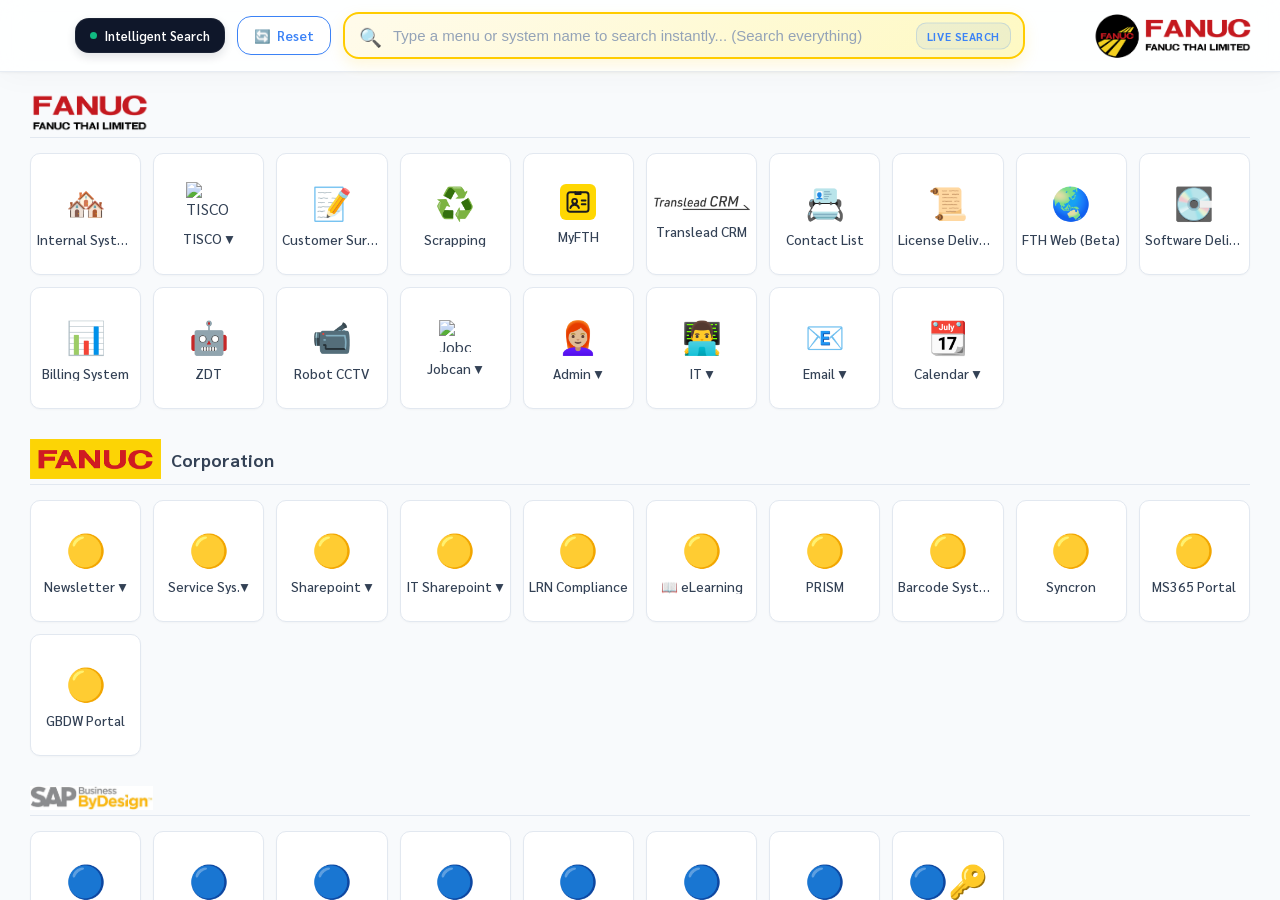
==== commit adcd16c6: "Remove Robot System link from index.html Removed link to the Robot System." ====
--- a/index.html
+++ b/index.html
@@ -494,7 +494,6 @@
                 <a href="#" data-path="/fanucthai" target="_blank" class="link-box lan-link"><span class="emoji-icon">🌏</span><span class="link-name">FTH Web (Beta)</span></a>
                 <a href="#" data-path="/fth/PC_Software_Delivery.html" target="_blank" class="link-box lan-link"><span class="emoji-icon">💽</span><span class="link-name">Software Delivery</span></a>
                 <a href="http://accountserver:8080/fanuc/authentication/" target="_blank" class="link-box"><span class="emoji-icon">📊</span><span class="link-name">Billing System</span></a>
-                <a href="#" data-path="/fth/robot_dem.html" target="_blank" class="link-box lan-link"><span class="emoji-icon">🤖</span><span class="link-name">Robot System</span></a>
 				<a href="https://10.33.16.213/" target="_blank" class="link-box"><span class="emoji-icon">🤖</span><span class="link-name">ZDT</span></a>
                 <a href="https://aps1-vms.tplinkcloud.com/#/vms/video" target="_blank" class="link-box"><span class="emoji-icon">📹</span><span class="link-name">Robot CCTV</span></a>
 
@@ -844,4 +843,4 @@
 document.addEventListener('dragstart', e => { if (e.target.tagName === 'IMG') e.preventDefault(); });
 </script>
 </body>
-</html>+</html>
